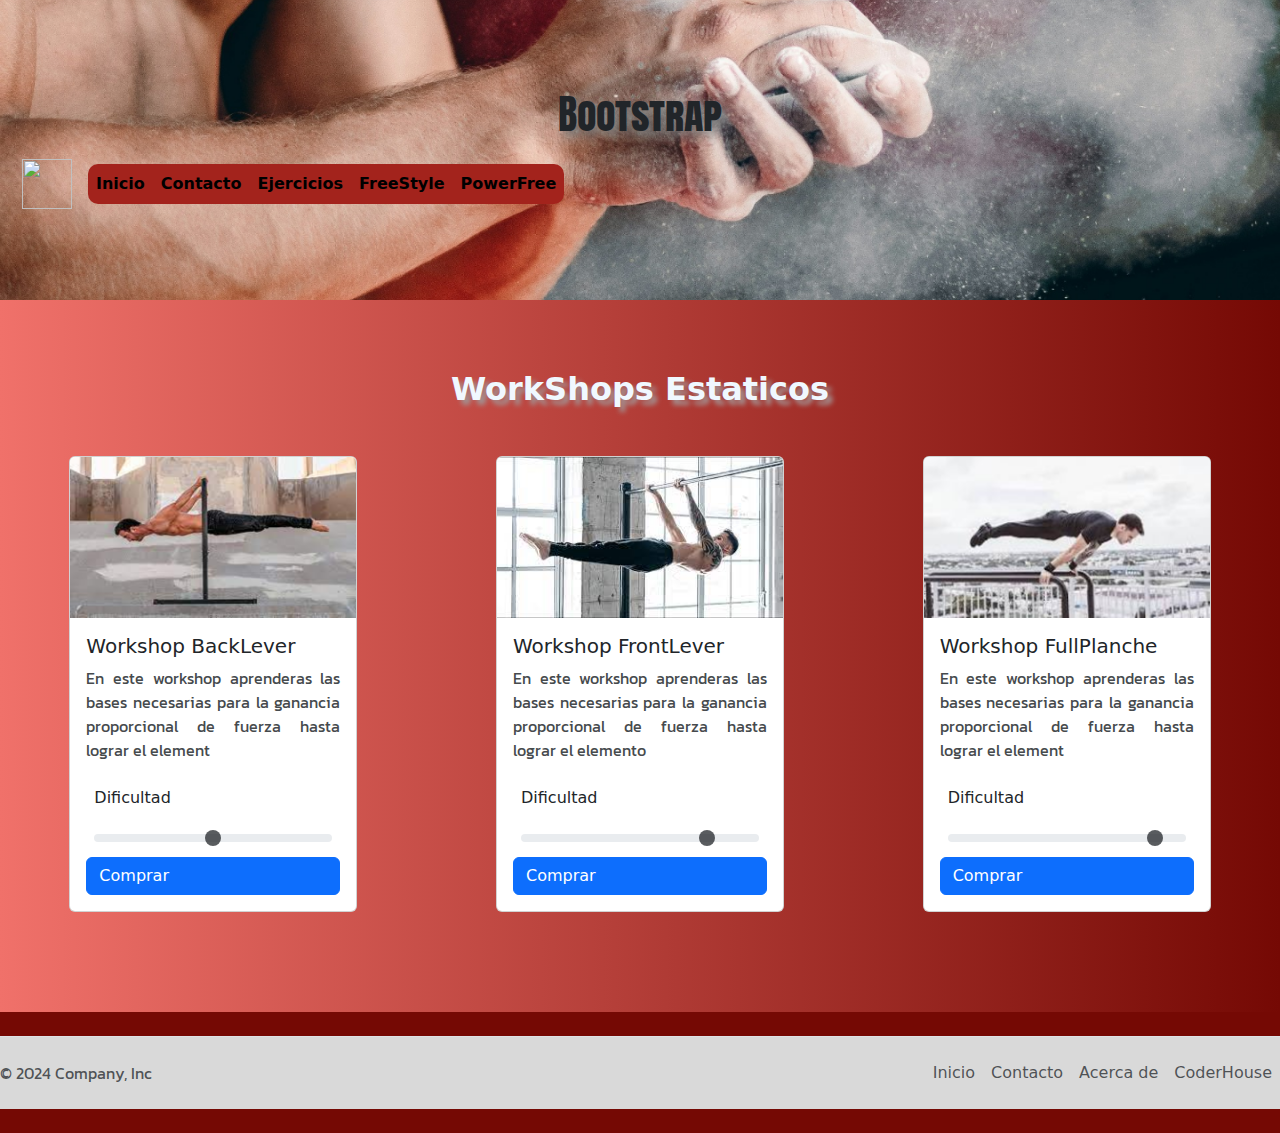
==== pages/Bootstrap.html @ c10db270 "preentrega2" ====
<!DOCTYPE html>
<html lang="en">
<head>
    <meta charset="UTF-8">
    <meta name="viewport" content="width=device-width, initial-scale=1.0">
    <title>Bootstrap-frameworks</title>
    <link href="https://cdn.jsdelivr.net/npm/bootstrap@5.3.3/dist/css/bootstrap.min.css" rel="stylesheet" integrity="sha384-QWTKZyjpPEjISv5WaRU9OFeRpok6YctnYmDr5pNlyT2bRjXh0JMhjY6hW+ALEwIH" crossorigin="anonymous">
    <link rel="stylesheet" href="../css/style.css">
</head>
<body>


<header class="container-fluid bs-header ">
<h1 class="d-flex justify-content-center">Bootstrap</h1>
<nav class="navbar navbar-expand-lg --bs-danger">
    <div class="container-fluid">
      <a class="navbar-brand" href="#"><img class="imgnav" src="../assets/img/logo.png" alt=""></a>
      <button class="navbar-toggler" type="button" data-bs-toggle="collapse" data-bs-target="#navbarNavAltMarkup" aria-controls="navbarNavAltMarkup" aria-expanded="false" aria-label="Toggle navigation">
        <span class="navbar-toggler-icon"></span>
      </button>
      <div class="collapse navbar-collapse" id="navbarNavAltMarkup">
        <div class="navbar-nav NavPrincipal">
          <a class="nav-link active" aria-current="page" href="../index.html">Inicio</a>
          <a class="nav-link active" href="./contacto.html">Contacto</a>
          <a class="nav-link active" href="./ejercicios.html">Ejercicios</a>
          <a class="nav-link active" href="./freestyle.html">FreeStyle</a>
          <a class="nav-link active" href="./powerfree.html">PowerFree</a>
        
        </div>
      </div>
    </div>
  </nav>

</header>

<main class="bs-main">
    <h2 class="subTitulo"> WorkShops Estaticos</h2>
    
    <div class="d-flex justify-content-around ">

        <div class="card" style="width: 18rem;">
            <img src="../assets/img/Backlever.png" class="card-img-top" alt="...">
            <div class="card-body justify-item-center">
              <h5 class="card-title">Workshop BackLever</h5>
              <p class="card-text parrafocard">En este workshop aprenderas las bases necesarias para la ganancia proporcional de fuerza hasta lograr el element</p>
              <label for="customRange3" class="form-label p-2">Dificultad</label>
              <input type="range" class="form-range p-2" min="0" max="5" step="2.5" id="disabledRange" disabled>
              <a href="#" class="btn btn-primary d-flex align-items-center">Comprar</a>
            </div>

          </div>

          <div class="card" style="width: 18rem;">
            <img src="../assets/img/Frontlever.png" class="card-img-top" alt="...">
            <div class="card-body">
              <h5 class="card-title">Workshop FrontLever</h5>
              <p class="card-text parrafocard">En este workshop aprenderas las bases necesarias para la ganancia proporcional de fuerza hasta lograr el elemento</p>
              <label for="customRange3" class="form-label p-2">Dificultad</label>
              <input type="range" class="form-range p-2" min="0" max="5" step="4" id="disabledRange" disabled>
              <a href="#" class="btn btn-primary d-flex align-items-center">Comprar</a>
            </div>
        
          </div>
          <div class="card" style="width: 18rem;">
            <img src="../assets/img/Full-planche.png" class="card-img-top" alt="...">
            <div class="card-body">
              <h5 class="card-title">Workshop FullPlanche</h5>
              <p class="card-text parrafocard">En este workshop aprenderas las bases necesarias para la ganancia proporcional de fuerza hasta lograr el element</p>
              <label for="customRange3" class="form-label p-2">Dificultad</label>
              <input type="range" class="form-range p-2" min="0" max="5" step="4.5" id="disabledRange" disabled>
              <a href="#" class="btn btn-primary d-flex align-items-center">Comprar</a>
            </div>

          </div>
    
</div>
</main>

<footer class="d-flex flex-wrap justify-content-between align-items-center py-3 my-4 border-top">
  <p class="col-md-4 mb-0 text-body-secondary">&copy; 2024 Company, Inc</p>

  <a href="/" class="col-md-4 d-flex align-items-center justify-content-center mb-3 mb-md-0 me-md-auto link-body-emphasis text-decoration-none">
    <svg class="bi me-2" width="40" height="32"><use xlink:href="#bootstrap"/></svg>
  </a>

  <ul class="nav col-md-4 justify-content-end">
    <li class="nav-item"><a href="../index.html" class="nav-link px-2 text-body-secondary">Inicio</a></li>
    <li class="nav-item"><a href="./contacto.html" class="nav-link px-2 text-body-secondary">Contacto</a></li>
    <li class="nav-item"><a href="https://getbootstrap.com/"  target="_blank" class="nav-link px-2 text-body-secondary">Acerca de</a></li>
    <li class="nav-item"><a href="https://www.coderhouse.com/ar/" target="_blank" class="nav-link px-2 text-body-secondary">CoderHouse</a></li>

  </ul>
</footer>

<script src="https://cdn.jsdelivr.net/npm/@popperjs/core@2.11.8/dist/umd/popper.min.js" integrity="sha384-I7E8VVD/ismYTF4hNIPjVp/Zjvgyol6VFvRkX/vR+Vc4jQkC+hVqc2pM8ODewa9r" crossorigin="anonymous"></script>
<script src="https://cdn.jsdelivr.net/npm/bootstrap@5.3.3/dist/js/bootstrap.min.js" integrity="sha384-0pUGZvbkm6XF6gxjEnlmuGrJXVbNuzT9qBBavbLwCsOGabYfZo0T0to5eqruptLy" crossorigin="anonymous"></script>
</body>
</html>
---- css/style.css ----
@import url('https://fonts.googleapis.com/css2?family=Anton+SC&family=Kanit:ital,wght@0,100;0,200;0,300;0,400;0,500;0,600;0,700;0,800;0,900;1,100;1,200;1,300;1,400;1,500;1,600;1,700;1,800;1,900&display=swap');

/* Fuentes */
/*  font-family: "Anton SC", sans-serif; 
/* font-family: "Kanit", sans-serif;

Colores 
/*750904 , E57A7A , D9D9D9 */

*{
    margin: 0;
    padding: 0;
    box-sizing: border-box ;
}

body {
    background-color: #750904


}

h1 {
    font-family: "Anton SC", sans-serif; 
    text-shadow: 5px 5px 10px gray;
    display: flex;
    justify-content: center;
    margin-top: 80px
}
p{
    font-family: "Kanit", sans-serif;
    font-weight: 400;
    color: aliceblue;
    text-align: justify;
}

header { 
    background-image:url(../assets/img/Head.png);
    background-repeat: no-repeat;
    background-size: cover;
    background-position: center;
    width: 100%;
    height: 18.75rem;
}
main {
    background-color: #750904;
    

}
.navbarmain{
    display: flex;
}
footer {
    background-color:#D9D9D9;
    
    
}
footer p {
    color: black;
}





.NavFirst ul {


    display: flex;
    flex-wrap: wrap;
    padding-right: 20px;
    padding-top: 20px;
    justify-content: right;
    font-weight: bold;
    font-size: 1.25rem;
    gap: 1.25rem;
    list-style: none;
    
}
.NavFirst ul li a {
    color: black;
    text-decoration: none;
}


.vistaPrevia {
    display: flex;
    flex-wrap: wrap;
    justify-content: space-evenly;
    height: 12.5rem;

}
.vistaPrevia div {
    margin: .625rem;
    height: 100%;
}


.introduccion {
    display: flex;
    flex-wrap: wrap;
    width: 100%;
    height: 5rem;
    align-items: center;
    justify-content: center;
    background-color:black ;
}


.introduccion p {

    width: 43.75rem;
    height: 5rem;
    text-indent: .625rem
    
}
.biografia{
    display: flex;
    flex-wrap: wrap;
    justify-content: space-evenly;

}
.biografia div  {
    width: 18.75rem;
    height: 300px; ;
    margin: .3125rem;
    display: flex;
    justify-content: center;
    align-items: center;
}

.biografia div p {
    font-size: small;


}

.fondoNav {
    border-color: #E57A7A;
    background-color: #E57A7A
    
}

.fondoNav ul {
    display: flex;
    flex-direction: column;
    flex-wrap: wrap;
    list-style: none;
    font-weight: bold;
    font-size: 1.25rem;
    row-gap: 3.125rem;
    padding: 3.75rem 1.875rem 3.75rem 3.125rem
    

}

.fondoNav ul li a {

    text-decoration: none;
    color: white
}

 /* Footer */

.pieDepagina{
    
    display: flex;
    justify-content: space-between;
    flex-wrap: nowrap;

}

.pieDepagina div {
    width: 21.875rem;
    padding: .625rem;
}



.img1 {
    display: flex;
    width: 2.25rem;
    height: 2.25rem;
    justify-content: right;
    margin-right: .625rem;
} 

/* Barra nav secundaria de pages */

.navSecond ul {

    background-color: #E57A7A;
    display: flex;
    flex-wrap: wrap;
    justify-content: space-evenly;
    list-style: none;
    font-weight: bold;
    font-size: 1.25rem;
    padding: 1.75rem 1.875rem 1.75rem 3.125rem
}
.navSecond ul li a{

text-decoration: none;
color: white;

}

/* Formulario */
.Formulario1 {
    display: flex;
    justify-content: center;
    padding: 1.25rem;
}
.formula {
    display: flex;
    flex-direction: column;
    flex-wrap: wrap;
    align-items: center;
    padding: .625rem;
    
    
}
.texto {

    width: 25rem;
    height: 25rem;
}

.cuadroForm {

    width: 37.5rem;
    height: 37.5rem ;
    background-color: #E57A7A;
    border-color: #E57A7A;
    
}

/* Galeria de imagenes */

.galeria {
    display: flex;
    flex-direction: column;
    flex-wrap: wrap;
    align-items:center;
    justify-content: center;
    padding: .625rem;
}

.galeria div img {

height: 12.5rem;
width: 18.75rem;
object-fit: cover;
}

/* Imagenes de ejemplos / Grid */ 

.grid{

    display: grid;
    width: 100%;
    height: 37.5rem;
    grid-template-columns: 9.375rem 1fr 1fr 1fr;
    grid-template-rows: repeat(4,1fr);
    
}
.grid p {
    height: 100%;
    width: 100%;
}

.grid img {

    object-fit: contain;
}
.grid .ache2 {
    grid-column-start: 2;
    grid-column-end: 3;
    grid-row-start: 1;
    grid-row-end: 1;
    padding-top: 9.375rem;
    justify-self: right;
    font-size:larger;
}
/* estilos de grid para pag freestyle */
.grid .parrafito {
    grid-column-start: 2;
    grid-column-end: 3;
    grid-row-start: 2;
    grid-row-end: 3;
    align-self: center;
    width: 200px;
    justify-self: right;
}


.grid .imguno {
    grid-column-start: 3;
    grid-column-end: 5;
    grid-row-start: 2;
    grid-row-end: 3;
    align-self: center;
    padding-left: 6.25rem;
    
}

.grid .imgdos {
    grid-column-start: 3;
    grid-column-end: 5;
    grid-row-start: 1;
    grid-row-end: 3;
    align-self: center;
    padding-left: 21.25rem;
}

.grid .imgtres {

    grid-column-start: 3;
    grid-column-end: 5;
    grid-row-start: 2;
    grid-row-end: 5;
    align-self: end;
    padding-left: 21.25rem;
    padding-bottom: 2.5rem;

}

/* estilos de grid para pag power free */

.grid .parrafito2 {
    grid-column-start: 2;
    grid-column-end: 3;
    grid-row-start: 1;
    grid-row-end: 3;
    padding-top: 12.5rem;
    width: 200px;
    justify-self: right;
}
.grid .imguno2 {
    grid-column-start: 3;
    grid-column-end: 5;
    grid-row-start: 2;
    grid-row-end: 4;
    align-self: center;
    padding-left: 6.25rem;
    
}

.grid .imgdos2 {
    grid-column-start: 3;
    grid-column-end: 5;
    grid-row-start: 1;
    grid-row-end: 3;
    align-self: center;
    padding-left: 23.75rem;
}

.grid .imgtres2 {

    grid-column-start: 3;
    grid-column-end: 5;
    grid-row-start: 3;
    grid-row-end: 5;
    align-self: end;
    padding-left: 23.75rem;
    padding-bottom: 2.5rem;
}

/* Css para bootstrap */

.bs-body{
    background-image:url(./assets/img/parque_calistenia.png)
}
.imgnav{
    width: 50px;
    height: 50px;
}
.NavPrincipal {
    font-weight: bold;
    border-radius: 10px 10px 10px 10px;
    background-color: #a3231c ;
    

}


.imgcarrusel{
    width: 300px;
    height: 300px;
    object-fit: contain;
}

.bs-main{
    background-image: linear-gradient(to right,#f0716a, #750904);

    padding-top: 30px;
    padding-bottom: 6.25rem;
}
.bs-header {
    background-color: #E57A7A;
    padding: 10px 10px;
}
.subTitulo{
    font-size: xx-large; 
    font-weight: bolder;
    color: aliceblue;
    text-align: center;
    text-shadow: 5px 5px 5px rgb(163, 144, 144);
    padding: 2.5rem 2.5rem;
}

.parrafocard{
    color: rgb(70, 74, 77); 
}

/* Inicio de Responsive */

/* Page PowerFree */

/* Pantallas de 1024px a 1440px */

@media (min-width:1025px) and (max-width:1439px) {

    .grid .imguno2 {

        padding-left: 1.25rem;
        order: 3;
    
    }
    
    .grid .imgdos2 {

        padding-left: 15.625rem;
        order: 1;
    }
    
    .grid .imgtres2 {
    

        padding-left: 15.625rem;
        order: 2;
    }
    
}


/* Pantallas de 1024px */

@media (max-width:1024px) {




  /* Main */

    .grid .ache2 {

        justify-self: left;
    
    }
    .grid .parrafito2 {
        
        justify-self: left;
    }
    .grid .imguno2 {

        padding-left: 0;
        order: 3;
    
    }
    
    .grid .imgdos2 {

        padding-left: 15.625rem;
        order: 1;
    }
    
    .grid .imgtres2 {
    

        padding-left: 15.625rem;
        order: 2;
    }

}
    /* Pantallas de 962px a 1000px */
    /* Page PowerFree */
    @media (min-width:962px) and (max-width:1000px) {

        /* main */

        
        .grid .ache2 {
                grid-column-start: 2;
                grid-column-end: 3;
        

        }
        .grid .imguno2 {
    
            padding-left: 1.25rem;
            order: 3;
        
        }
        
        .grid .imgdos2 {
    
            padding-left: 6.25rem;
            order: 1;
        }
        
        .grid .imgtres2 {
        
    
            padding-left: 6.25rem;
            order: 2;
        }
        
    }
    /* Pantallas de 831px a 961px */
    /* Page PowerFree */

    @media (min-width:831px) and (max-width:961px) {

        /* main */

        .grid .ache2 {
            grid-column-start: 2;
            grid-column-end: 3;


    }
    .grid .parrafito2 {
        padding-top: 0rem;
        grid-column-start: 1;
        grid-column-end: 3;
        grid-row-start: 2;
        grid-row-end: 4;
        justify-self: center;
    }
        

        .grid .imguno2 {
    
            padding-left: 1.25rem;
            order: 3;
        
        }
        
        .grid .imgdos2 {
    
            padding-left: 6.25rem;
            order: 2;
        }
        
        .grid .imgtres2 {
        
    
            padding-left: 6.25rem;
            order: 2;
        }
        
    }
    /* Pantallas de 720px a 830px */
    /* Page PowerFree */

    @media (min-width:726px) and (max-width:830px) {

        /* main */

        
        .grid .ache2 {
            grid-column-start: 2;
            grid-column-end: 3;
            grid-row-start: 1;
            grid-row-end: 1;
            padding-top: 9.375rem;
            justify-self: right;
            font-size:larger;

        }
        
        .grid .imguno2 {
    
            padding-left: 1.875rem;
            grid-row-start: 1;
            grid-row-end: 3;
            order: 3;
            padding-bottom: 2.5rem;
        }
        
        .grid .imgdos2 {
    
            padding-left: 0rem;
            order: 1;
            grid-column-start: 2;
            grid-column-end: 4;
            grid-row-start: 3;
            grid-row-end: 4;
            justify-self: center;
        }
        
        .grid .imgtres2 {
        
            padding-bottom: 0;
            padding-left: 1.875rem;
            order: 2;
            grid-row-start: 2;
            grid-row-end: 3;
            padding-top: 1.25rem;
        }
        
    }


@media (max-width:725px) {

    /* main */
    .grid .ache2 {
        grid-column-start: 1;
        grid-column-end: 3;
        grid-row-start: 1;
        grid-row-end: 1;
        padding-top: 9.375rem;
        justify-self: center;
        font-size:larger;
    }
    .grid .parrafito2 {
        grid-column-start: 1;
        grid-column-end: 3;
        justify-self: center;
    }
    .grid .imguno2 {

        padding-left: 0;
        order: 3;
    
    }
    
    .grid .imgdos2 {

        padding-left: 17.5rem;
        grid-column-start: 3;
        grid-column-end: 5;
        padding-left: 4.375rem;
        order: 1;
    }
    
    .grid .imgtres2 {

        padding-left: 6.25rem;
        order: 2;
}
}

/* Pantallas de 426px a 725px */
/* Page PowerFree */

@media (min-width:426px) and (max-width:725px) {

    /* Main */


    .grid {
        display: flex;
        flex-direction: column;
        align-items: center;
        gap: 1.25rem;
        height: auto;
    }
    .grid .ache2 {
        padding-top: 1.25rem;
        padding-left: 0;
        text-align: center;
    }
    .grid .parrafito2 {
    padding-left: 0rem;
    padding-top: 20px;
    

    }
    .grid .imguno2 {

        padding-left: 0;
        order: 3;
    
    }
    
    .grid .imgdos2 {

        padding-left: 0rem;
        align-self:center ;
        order: 1;
    }
    
    .grid .imgtres2 {
        padding-bottom: 0rem;
        padding-left: 0rem;
        order: 2;
        align-self:center ;
}


}


/* Pantallas de 425 px */

/* Page PowerFree */


@media (max-width:425px) {

/* Header */

.NavFirst ul {


    display: flex;
    flex-direction: column;
    padding-right: 0px;
    padding-top: 10px;
    font-size: .9375rem;

}
.NavFirst ul li {
    text-align: center;
}


    /* Main */


    .grid {
        display: flex;
        flex-direction: column;
        align-items: center;
        gap: 1.25rem;
        height: auto;
    }
    .grid .ache2 {
        padding-top: 1.25rem;
        padding-left: 0;
        text-align: center;
    }
    .grid .parrafito2 {
    padding-left: 0rem;
    padding-top: 20px;
    

    }
    .grid .imguno2 {

        padding-left: 0;
        order: 3;
    
    }
    
    .grid .imgdos2 {

        padding-left: 0rem;
        align-self:center ;
        order: 1;
    }
    
    .grid .imgtres2 {
        padding-bottom: 0rem;
        padding-left: 0rem;
        order: 2;
        align-self:center ;
}
} 

/* Pantallas de 320 px */

/* Page PowerFree */


@media (max-width:374px) {

/* Header */

h1 {


    margin-top: 80px;
    font-size: x-large;
    }

    .NavFirst ul {

        display: flex;
        flex-wrap: wrap;
        padding-right: 0px;
        padding-top: 20px;
        justify-content: center;
        font-weight: bold;
        font-size: 1.25rem;
        list-style: none;
                }
    .NavFirst ul li {
        text-align: center;
                }

      /* Main */
  /* Barra nav secundaria de pages */

    .navSecond ul {

    background-color: #E57A7A;
    display: flex;
    flex-direction: column;
    flex-wrap: wrap;
    font-size: .9375rem;
    padding: 1rem 0rem 1rem 0rem;
}
    .navSecond ul li {

text-align: center;

        }  

        /* Footer */

    .pieDepagina{
    
            display: flex;
            justify-content: center;
            flex-wrap: nowrap;

        }
        .pieDepagina div {
            width: 100%;
            padding: .625rem;
        }

        .pieDepagina div p {

            font-size: small;
        }

}
    
/* Inicio de Responsive */

/* Page FreeStyle */

/* Pantallas de 1024px a 1300px */

@media (min-width:1025px) and (max-width:1300px) {

    .grid .imguno {

        padding-left: 1.25rem;
        order: 3;
    
    }
    
    .grid .imgdos {

        padding-left: 15.625rem;
        order: 1;
    }
    
    .grid .imgtres {
    

        padding-left: 15.625rem;
        order: 2;
    }
    
}


/* Pantallas de 1024px */

@media (max-width:1024px) {




  /* Main */

    .grid .ache2 {

        justify-self: left;
    
    }
    .grid .parrafito {
        
        justify-self: left;
    }
    .grid .imguno {

        padding-left: 0;
        order: 3;
    
    }
    
    .grid .imgdos {

        padding-left: 15.625rem;
        order: 1;
    }
    
    .grid .imgtres {
    

        padding-left: 15.625rem;
        order: 2;
    }

}
    /* Pantallas de 830px a 960px */
    /* Page PowerFree */
    @media (min-width:830px) and (max-width:960px) {

        /* main */

        .grid .ache2 {
            grid-column-start: 1;
            grid-column-end: 3;
            grid-row-start: 1;
            grid-row-end: 1;
            padding-top: 9.375rem;
            justify-self: center;
            font-size:larger;
        }
        .grid .parrafito {
            grid-column-start: 1;
            grid-column-end: 3;
            justify-self: center;
        }

        .grid .imguno {
    
            padding-left: 0rem;
            order: 3;
        
        }
        
        .grid .imgdos {
            padding-bottom: 5.625rem;
            padding-left: 8.75rem;
            grid-column-start: 3;
            grid-column-end: 5;
            order: 1;
        }
        
        .grid .imgtres {
        
            padding-left: 10.625rem;
            order: 2;
        }
        
    }

/* Pantallas de 769px a 830px */
    /* Page FreeStyle */
    @media (min-width:769px) and (max-width:830px) {

        /* Main */

        .grid{

            display: grid;
            width: 100%;
            height: auto;
            grid-template-rows: repeat(3,1fr);
            
        }
        

        .grid .imguno {

            grid-column-start: 3;
            grid-column-end: 5;
            padding-left: 0;
            order: 3;
            justify-self: center;
        }
        
        .grid .imgdos {
    
            padding-left: 0rem;
            grid-column-start: 1;
            grid-column-end: 3;
            grid-row-start: 3;
            grid-row-end: 4;
            padding-left: 0rem;
            order: 1;
            justify-self: center;
        }
        
        .grid .imgtres {
            grid-column-start: 3;
            grid-column-end: 5;
            grid-row-start: 3;
            grid-row-end: 4;
            padding-left: 0rem;
            padding-bottom: 0rem ;
            order: 2;
            justify-self: center;
    }


    }


/* Pantallas de 768 px */

/* Page FreeStyle */

@media (max-width:768px) {

    /* main */

    .grid .ache2 {
        grid-column-start: 2;
        grid-column-end: 3;

    
    }
    .grid{

        display: grid;
        width: 100%;
        height: auto;
        grid-template-rows: repeat(3,1fr);
        
    }

    .grid .imguno {

        grid-column-start: 3;
        grid-column-end: 5;
        padding-left: 0;
        order: 3;
        justify-self: center;
    }
    
    .grid .imgdos {

        padding-left: 0rem;
        grid-column-start: 1;
        grid-column-end: 3;
        grid-row-start: 3;
        grid-row-end: 4;
        padding-left: 0rem;
        order: 1;
        justify-self: center;
    }
    
    .grid .imgtres {
        grid-column-start: 3;
        grid-column-end: 5;
        grid-row-start: 3;
        grid-row-end: 4;
        padding-left: 0rem;
        padding-bottom: 0rem ;
        order: 2;
        justify-self: center;
}
}

/* Pantallas de 426px a 725px */
/* Page FreeStyle */

@media (min-width:426px) and (max-width:725px) {

    /* Main */


    .grid {
        display: flex;
        flex-direction: column;
        align-items: center;
        gap: 1.25rem;
        height: auto;
    }
    .grid .ache2 {
        padding-top: 1.25rem;
        padding-left: 0;
        text-align: center;
    }
    .grid .parrafito2 {
    padding-left: 0rem;
    padding-top: 20px;
    

    }
    .grid .imguno {

        padding-left: 0;
        order: 3;
    
    }
    
    .grid .imgdos {

        padding-left: 0rem;
        align-self:center ;
        order: 1;
    }
    
    .grid .imgtres {
        padding-bottom: 0rem;
        padding-left: 0rem;
        order: 2;
        align-self:center ;
}


}


/* Pantallas de 425 px */

/* Page FreeStyle */


@media (max-width:425px) {

/* Header */

.NavFirst ul {


    display: flex;
    flex-direction: column;
    padding-right: 0px;
    padding-top: 10px;
    font-size: .9375rem;

}
.NavFirst ul li {
    text-align: center;
}


    /* Main */


    .grid {
        display: flex;
        flex-direction: column;
        align-items: center;
        gap: 1.25rem;
        height: auto;
    }
    .grid .ache2 {
        padding-top: 1.25rem;
        padding-left: 0;
        text-align: center;
    }
    .grid .parrafito {
    padding-left: 0rem;
    padding-top: 20px;
    

    }
    .grid .imguno {

        padding-left: 0;
        order: 3;
    
    }
    
    .grid .imgdos {

        padding-left: 0rem;
        align-self:center ;
        order: 1;
    }
    
    .grid .imgtres {
        padding-bottom: 0rem;
        padding-left: 0rem;
        order: 2;
        align-self:center ;
}
} 

/* Pantallas de 320 px */

/* Page FreeStyle */


@media (max-width:374px) {

/* Header */

h1 {


    margin-top: 80px;
    font-size: x-large;
    }

    .NavFirst ul {

        display: flex;
        flex-wrap: wrap;
        padding-right: 0px;
        padding-top: 20px;
        justify-content: center;
        font-weight: bold;
        font-size: 1.25rem;
        list-style: none;
                }
    .NavFirst ul li {
        text-align: center;
                }

      /* Main */
  /* Barra nav secundaria de pages */

    .navSecond ul {

    background-color: #E57A7A;
    display: flex;
    flex-direction: column;
    flex-wrap: wrap;
    font-size: .9375rem;
    padding: 1rem 0rem 1rem 0rem;
}
    .navSecond ul li {

text-align: center;

        }  

        /* Footer */

    .pieDepagina{
    
            display: flex;
            justify-content: center;
            flex-wrap: nowrap;

        }
        .pieDepagina div {
            width: 100%;
            padding: .625rem;
        }

        .pieDepagina div p {

            font-size: small;
        }

}

/* 
    Header
h1 {
    font-family: "Anton SC", sans-serif; 
    text-shadow: 5px 5px 10px gray;
    display: flex;
    justify-content: center;
    margin-top: 80px
}
    .NavFirst ul {

    display: flex;
    flex-wrap: wrap;
    padding-right: 20px;
    padding-top: 20px;
    justify-content: right;
    font-weight: bold;
    font-size: 1.25rem;
    gap: 1.25rem;
    list-style: none;
    
}
.NavFirst ul li a {
    color: black;
    text-decoration: none;
} */

  /* Main */
  /* Barra nav secundaria de pages */

/* .navSecond ul {

    background-color: #E57A7A;
    display: flex;
    flex-wrap: wrap;
    justify-content: space-evenly;
    list-style: none;
    font-weight: bold;
    font-size: 1.25rem;
    padding: 1.75rem 1.875rem 1.75rem 3.125rem
}
.navSecond ul li a{

text-decoration: none;
color: white;

} */
    /* 
    .grid .ache2 {
        grid-column-start: 1;
        grid-column-end: 3;
        grid-row-start: 1;
        grid-row-end: 1;
        padding-top: 9.375rem;
        justify-self: center;
        font-size:larger;

    .grid .parrafito2 {
        grid-column-start: 2;
        grid-column-end: 3;
        grid-row-start: 1;
        grid-row-end: 3;
        padding-top: 12.5rem;
        width: 200px;
        justify-self: right;
    }
    .grid .imguno2 {
        grid-column-start: 3;
        grid-column-end: 5;
        grid-row-start: 2;
        grid-row-end: 4;
        align-self: center;
        padding-left: 6.25rem;
        
    }
    
    .grid .imgdos2 {
        grid-column-start: 3;
        grid-column-end: 5;
        grid-row-start: 1;
        grid-row-end: 3;
        align-self: center;
        padding-left: 23.75rem;
    }
    
    .grid .imgtres2 {
    
        grid-column-start: 3;
        grid-column-end: 5;
        grid-row-start: 3;
        grid-row-end: 5;
        align-self: end;
        padding-left: 23.75rem;
        padding-bottom: 2.5rem;
}
*/
    /* Footer */

/* .pieDepagina{
    
    display: flex;
    justify-content: space-between;
    flex-wrap: nowrap;

}

.pieDepagina div {
    width: 21.875rem;
    padding: .625rem;
}



.img1 {
    display: flex;
    width: 2.25rem;
    height: 2.25rem;
    justify-content: right;
    margin-right: .625rem;
}  */
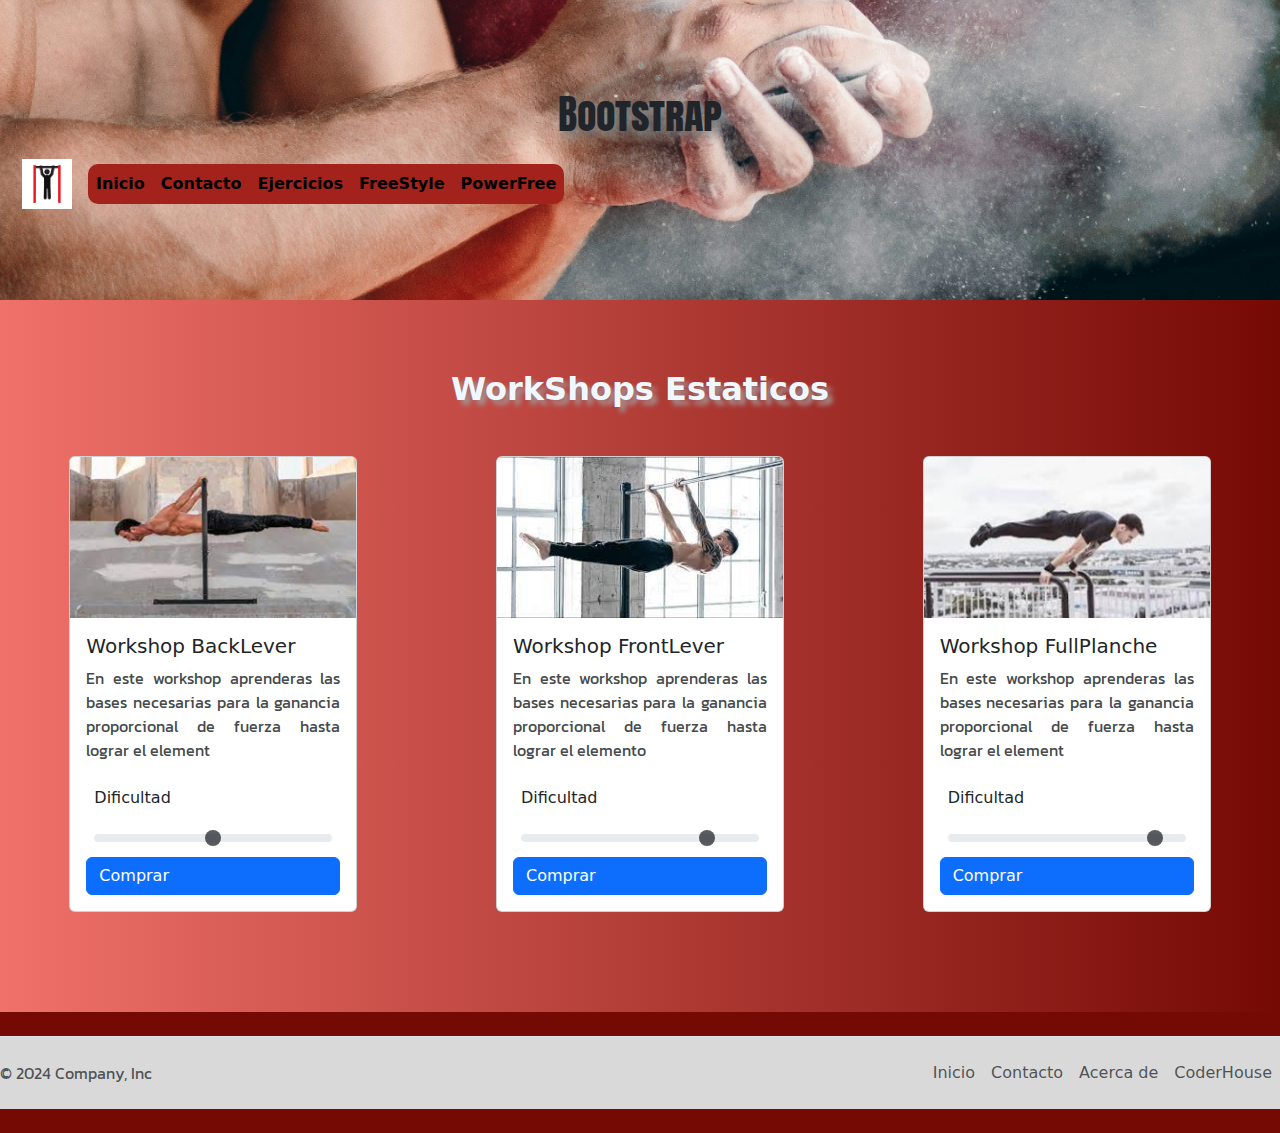
==== commit 86180857: "logo bootstrap" ====
--- a/pages/Bootstrap.html
+++ b/pages/Bootstrap.html
@@ -14,7 +14,7 @@
 <h1 class="d-flex justify-content-center">Bootstrap</h1>
 <nav class="navbar navbar-expand-lg --bs-danger">
     <div class="container-fluid">
-      <a class="navbar-brand" href="#"><img class="imgnav" src="../assets/img/logo.png" alt=""></a>
+      <a class="navbar-brand" href="#"><img src="../assets/img/Logo.png" class="imgnav" alt=""></a>
       <button class="navbar-toggler" type="button" data-bs-toggle="collapse" data-bs-target="#navbarNavAltMarkup" aria-controls="navbarNavAltMarkup" aria-expanded="false" aria-label="Toggle navigation">
         <span class="navbar-toggler-icon"></span>
       </button>
